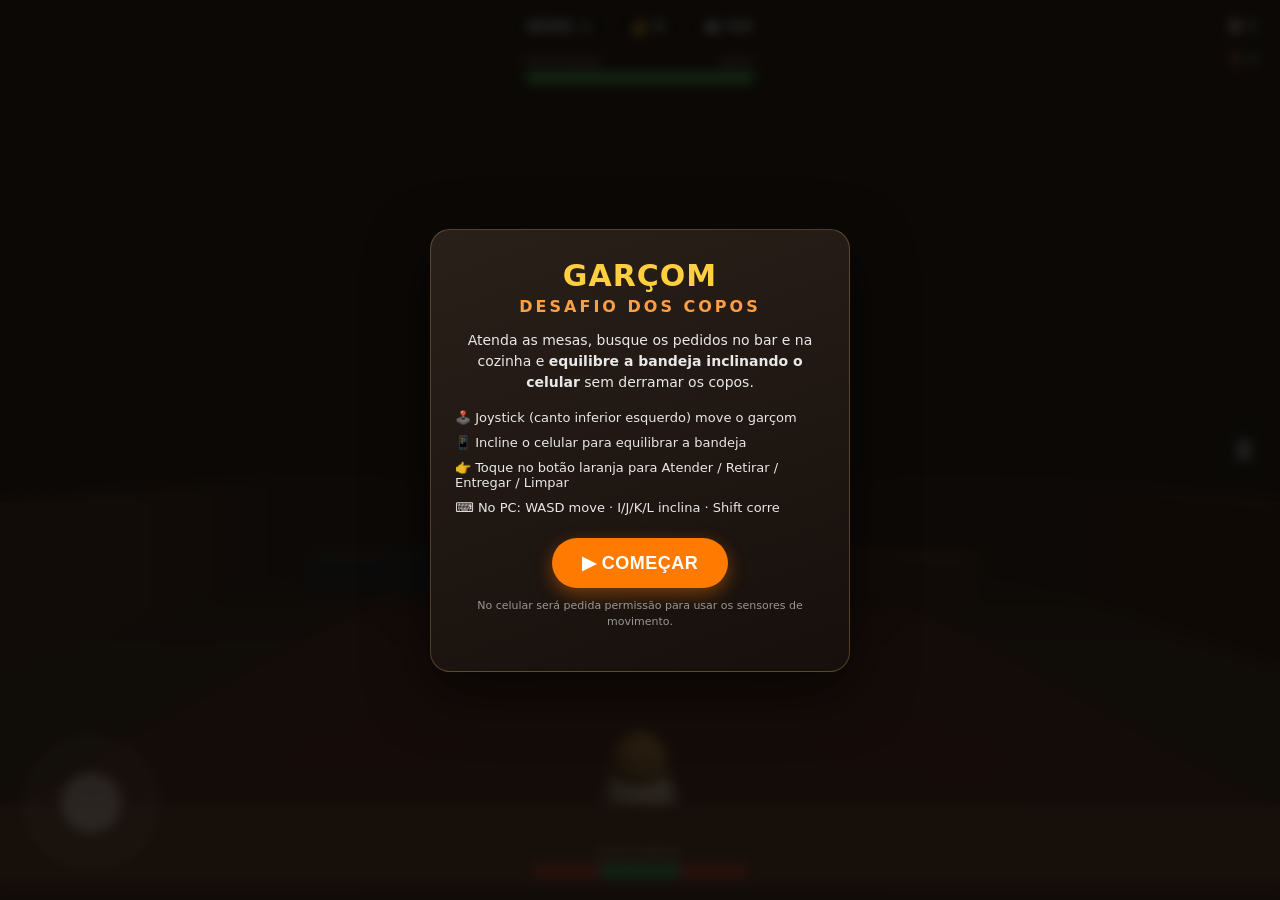
==== waiter-rush/index.html @ df3437c9 "feat: add Waiter Rush game files (web + Unity scripts) Copied from anonimous11112001/site-basico-rou" ====
<!DOCTYPE html>
<html lang="pt-BR">
<head>
  <meta charset="UTF-8" />
  <meta name="viewport" content="width=device-width, initial-scale=1.0, maximum-scale=1.0, user-scalable=no, viewport-fit=cover" />
  <meta name="theme-color" content="#14100e" />
  <link rel="icon" href="data:image/svg+xml,<svg xmlns='http://www.w3.org/2000/svg' viewBox='0 0 100 100'><text y='.9em' font-size='90'>🍷</text></svg>" />
  <title>Garçom — Desafio dos Copos</title>
  <link rel="stylesheet" href="css/style.css" />
  <!-- Three.js vendorizado localmente (self-contained, sem CDN) -->
  <script type="importmap">
  {
    "imports": {
      "three": "./vendor/three.module.js"
    }
  }
  </script>
</head>
<body>
  <canvas id="game-canvas"></canvas>

  <!-- ===================== HUD ===================== -->
  <div id="hud">
    <div class="hud-top">
      <div class="hud-chip" id="hud-level">NÍVEL 1</div>
      <div class="hud-chip" id="hud-money">💰 0</div>
      <div class="hud-chip" id="hud-goal-chip">🍽️ <span id="hud-goal">0/0</span></div>
    </div>

    <div class="hud-bars">
      <div class="bar-label">REPUTAÇÃO <span id="hud-rep-val">100%</span></div>
      <div class="bar"><div id="hud-rep-fill" class="bar-fill" style="width:100%"></div></div>
    </div>

    <div class="hud-side">
      <div class="hud-chip small" id="hud-orders">📋 0</div>
      <div class="hud-chip small" id="hud-waiting">🚪 0</div>
      <div class="hud-chip small combo" id="hud-combo"></div>
    </div>

    <!-- Equilibrio da bandeja -->
    <div id="balance-wrap">
      <div class="balance-title">EQUILÍBRIO</div>
      <div id="balance-bar">
        <div class="balance-zone red"></div>
        <div class="balance-zone green"></div>
        <div class="balance-zone red"></div>
        <div id="balance-needle"></div>
      </div>
    </div>

    <!-- Liquido carregado -->
    <div id="hud-liquid" style="display:none">
      <div class="bar-label">🥤 LÍQUIDO</div>
      <div class="bar thin"><div id="hud-liquid-fill" class="bar-fill" style="width:100%"></div></div>
    </div>
  </div>

  <!-- Joystick -->
  <div id="joystick"><div id="joystick-knob"></div></div>

  <!-- Botao de acao contextual -->
  <button id="action-btn" style="display:none">ATENDER</button>

  <!-- Botao recalibrar sensores -->
  <button id="sensor-btn" title="Calibrar sensores">🎚️</button>

  <!-- Toast -->
  <div id="toast"></div>

  <!-- ===================== OVERLAYS ===================== -->
  <div class="overlay" id="overlay-start" style="display:flex">
    <div class="card">
      <h1>GARÇOM</h1>
      <h2>Desafio dos Copos</h2>
      <p>Atenda as mesas, busque os pedidos no bar e na cozinha e
         <b>equilibre a bandeja inclinando o celular</b> sem derramar os copos.</p>
      <ul class="how">
        <li>🕹️ Joystick (canto inferior esquerdo) move o garçom</li>
        <li>📱 Incline o celular para equilibrar a bandeja</li>
        <li>👉 Toque no botão laranja para Atender / Retirar / Entregar / Limpar</li>
        <li>⌨️ No PC: WASD move · I/J/K/L inclina · Shift corre</li>
      </ul>
      <button id="start-btn" class="big-btn">▶ COMEÇAR</button>
      <p class="tiny">No celular será pedida permissão para usar os sensores de movimento.</p>
    </div>
  </div>

  <div class="overlay" id="overlay-levelup" style="display:none">
    <div class="card">
      <h1>NÍVEL CONCLUÍDO! ✅</h1>
      <p>Próximo: <b>Nível <span id="next-level-num">2</span></b> — mais movimento, corredores mais apertados.</p>
      <button id="next-level-btn" class="big-btn">PRÓXIMO NÍVEL ▶</button>
    </div>
  </div>

  <div class="overlay" id="overlay-gameover" style="display:none">
    <div class="card">
      <h1>NÍVEL FALHOU ❌</h1>
      <p>A reputação chegou a zero!</p>
      <p class="stats" id="gameover-stats"></p>
      <button id="restart-btn" class="big-btn">TENTAR NOVAMENTE</button>
    </div>
  </div>

  <div class="overlay" id="overlay-win" style="display:none">
    <div class="card">
      <h1>🏆 CAOS DOMINADO!</h1>
      <p>Você venceu os 20 níveis do restaurante lotado. Lenda!</p>
      <button id="win-restart-btn" class="big-btn">JOGAR DE NOVO</button>
    </div>
  </div>

  <script type="module" src="js/main.js"></script>
</body>
</html>
---- waiter-rush/css/style.css ----
/* Garçom — Desafio dos Copos : HUD e overlays */
* { margin: 0; padding: 0; box-sizing: border-box; -webkit-tap-highlight-color: transparent; }
html, body { width: 100%; height: 100%; overflow: hidden; background: #14100e;
  font-family: 'Segoe UI', system-ui, Arial, sans-serif; color: #fff;
  user-select: none; -webkit-user-select: none; touch-action: none; }
#game-canvas { position: fixed; inset: 0; display: block; }

/* ---------- HUD ---------- */
#hud { position: fixed; inset: 0; pointer-events: none; padding: env(safe-area-inset-top) 12px 0; }
.hud-top { position: absolute; top: 10px; left: 50%; transform: translateX(-50%);
  display: flex; gap: 8px; }
.hud-chip { pointer-events: none; background: rgba(0,0,0,.55); border: 1px solid rgba(255,255,255,.15);
  border-radius: 18px; padding: 7px 14px; font-weight: 700; font-size: 15px;
  backdrop-filter: blur(4px); white-space: nowrap; }
.hud-chip.small { font-size: 13px; padding: 5px 10px; }
.hud-chip.combo { color: #ffcf3f; transition: opacity .2s; }

.hud-bars { position: absolute; top: 56px; left: 50%; transform: translateX(-50%); width: 230px; }
.bar-label { font-size: 11px; letter-spacing: 1px; opacity: .85; margin-bottom: 3px; display: flex; justify-content: space-between; }
.bar { height: 12px; background: rgba(0,0,0,.55); border-radius: 8px; overflow: hidden; border: 1px solid rgba(255,255,255,.15); }
.bar.thin { height: 9px; }
.bar-fill { height: 100%; background: #3ad15a; transition: width .15s, background .3s; }

.hud-side { position: absolute; top: 12px; right: 12px; display: flex; flex-direction: column; gap: 6px; align-items: flex-end; }

#balance-wrap { position: absolute; bottom: 22px; left: 50%; transform: translateX(-50%); width: 220px; text-align: center; }
.balance-title { font-size: 11px; letter-spacing: 2px; opacity: .85; margin-bottom: 4px; }
#balance-bar { position: relative; height: 14px; border-radius: 8px; overflow: hidden;
  display: flex; border: 1px solid rgba(255,255,255,.2); }
.balance-zone { height: 100%; }
.balance-zone.red { flex: 1; background: #c0392b; }
.balance-zone.green { flex: 1.1; background: #27ae60; }
#balance-needle { position: absolute; top: -3px; left: 50%; width: 4px; height: 20px;
  background: #fff; border-radius: 2px; transform: translateX(-50%); transition: left .08s, background .2s;
  box-shadow: 0 0 6px rgba(0,0,0,.6); }

#hud-liquid { position: absolute; bottom: 64px; left: 50%; transform: translateX(-50%); width: 200px; text-align: center; }

/* ---------- Joystick ---------- */
#joystick { position: fixed; left: 26px; bottom: 32px; width: 130px; height: 130px;
  border-radius: 50%; background: rgba(255,255,255,.08); border: 2px solid rgba(255,255,255,.25);
  pointer-events: auto; touch-action: none; }
#joystick-knob { position: absolute; left: 50%; top: 50%; width: 58px; height: 58px; margin: -29px 0 0 -29px;
  border-radius: 50%; background: rgba(255,255,255,.55); border: 2px solid rgba(255,255,255,.8);
  transition: transform .03s; }

/* ---------- Botoes ---------- */
#action-btn { position: fixed; right: 28px; bottom: 48px; min-width: 130px; height: 130px;
  border-radius: 50%; border: 3px solid rgba(255,255,255,.85); background: #ff7a00; color: #fff;
  font-size: 17px; font-weight: 800; letter-spacing: .5px; pointer-events: auto; cursor: pointer;
  box-shadow: 0 6px 18px rgba(0,0,0,.5); display: flex; align-items: center; justify-content: center;
  text-align: center; padding: 8px; line-height: 1.1; animation: pulse 1.2s infinite; }
@keyframes pulse { 0%,100% { transform: scale(1); } 50% { transform: scale(1.06); } }

#sensor-btn { position: fixed; right: 14px; top: 50%; transform: translateY(-50%);
  width: 44px; height: 44px; border-radius: 50%; border: 1px solid rgba(255,255,255,.25);
  background: rgba(0,0,0,.5); color: #fff; font-size: 18px; pointer-events: auto; cursor: pointer; }

/* ---------- Toast ---------- */
#toast { position: fixed; top: 96px; left: 50%; transform: translateX(-50%);
  background: rgba(0,0,0,.72); padding: 10px 18px; border-radius: 22px; font-weight: 700;
  font-size: 15px; opacity: 0; transition: opacity .3s; pointer-events: none; max-width: 90vw;
  text-align: center; border: 1px solid rgba(255,255,255,.15); }

/* ---------- Overlays ---------- */
.overlay { position: fixed; inset: 0; background: rgba(10,8,6,.82); backdrop-filter: blur(6px);
  display: flex; align-items: center; justify-content: center; z-index: 50; padding: 20px; }
.card { background: linear-gradient(160deg, #2a201a, #160f0b); border: 1px solid rgba(255,200,120,.25);
  border-radius: 20px; padding: 28px 24px; max-width: 420px; width: 100%; text-align: center;
  box-shadow: 0 20px 60px rgba(0,0,0,.6); }
.card h1 { font-size: 30px; color: #ffcf3f; letter-spacing: 1px; margin-bottom: 4px; }
.card h2 { font-size: 16px; color: #ff9f43; font-weight: 600; margin-bottom: 14px; letter-spacing: 3px; text-transform: uppercase; }
.card p { font-size: 14px; line-height: 1.5; opacity: .9; margin-bottom: 12px; }
.card .stats { color: #ffcf3f; font-weight: 700; }
.card .tiny { font-size: 11px; opacity: .55; margin-top: 10px; }
.how { text-align: left; list-style: none; margin: 6px 0 18px; }
.how li { font-size: 13px; padding: 5px 0; opacity: .9; }
.big-btn { background: #ff7a00; color: #fff; border: none; border-radius: 30px; padding: 14px 30px;
  font-size: 18px; font-weight: 800; letter-spacing: .5px; cursor: pointer; pointer-events: auto;
  box-shadow: 0 6px 18px rgba(255,122,0,.4); }
.big-btn:active { transform: scale(.97); }

@media (max-width: 480px) {
  #joystick { width: 110px; height: 110px; left: 18px; bottom: 24px; }
  #action-btn { width: 110px; height: 110px; min-width: 110px; right: 18px; bottom: 36px; font-size: 15px; }
}
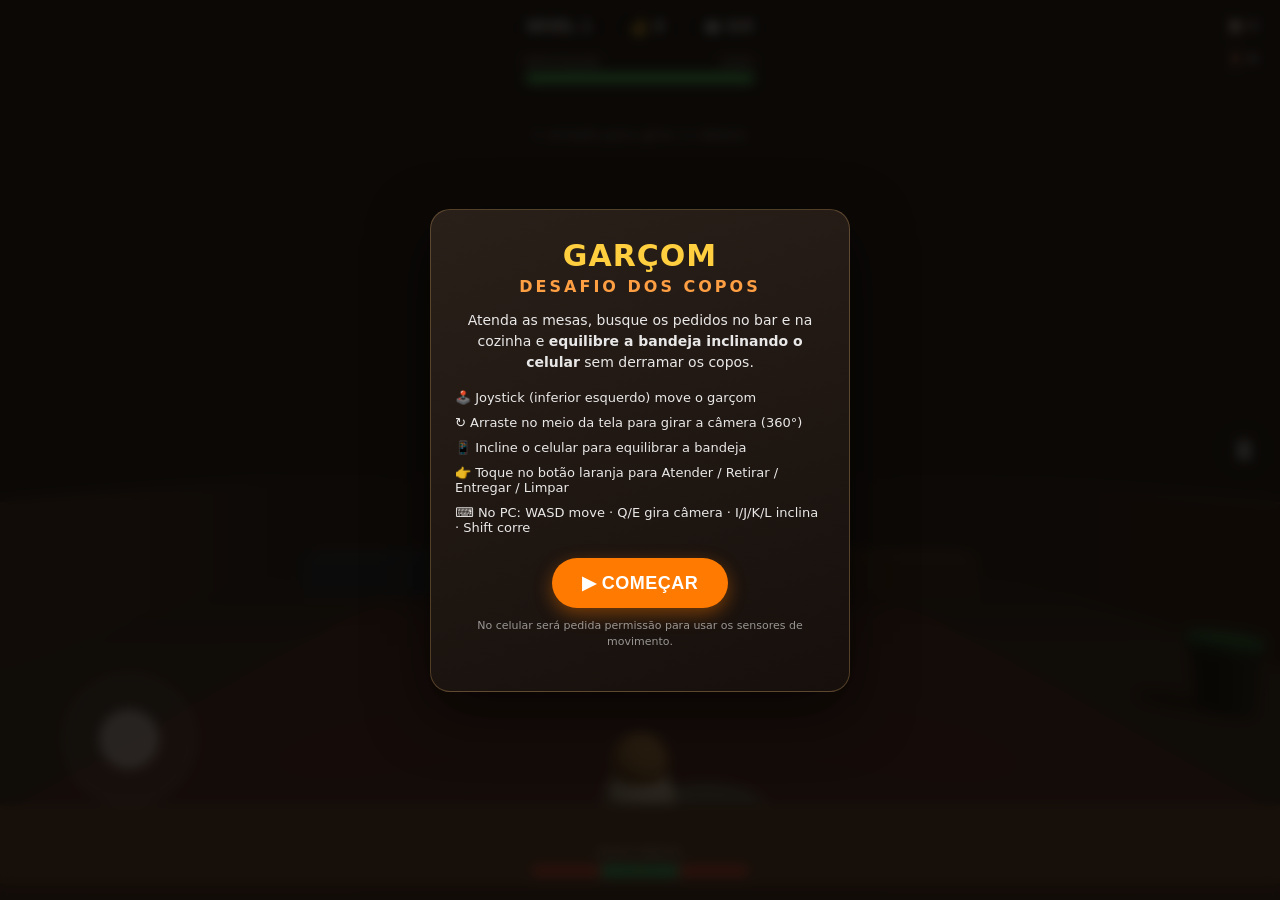
==== commit 2eec8e7a: "feat: sincroniza joystick reposicionado, giro de camera 360 e vies pra frente" ====
--- a/waiter-rush/index.html
+++ b/waiter-rush/index.html
@@ -56,6 +56,9 @@
     </div>
   </div>
 
+  <!-- Area para girar a camera (arraste no meio-superior da tela) -->
+  <div id="look-pad"><div class="look-hint">↻ arraste para girar a câmera</div></div>
+
   <!-- Joystick -->
   <div id="joystick"><div id="joystick-knob"></div></div>
 
@@ -76,10 +79,11 @@
       <p>Atenda as mesas, busque os pedidos no bar e na cozinha e
          <b>equilibre a bandeja inclinando o celular</b> sem derramar os copos.</p>
       <ul class="how">
-        <li>🕹️ Joystick (canto inferior esquerdo) move o garçom</li>
+        <li>🕹️ Joystick (inferior esquerdo) move o garçom</li>
+        <li>↻ Arraste no meio da tela para girar a câmera (360°)</li>
         <li>📱 Incline o celular para equilibrar a bandeja</li>
         <li>👉 Toque no botão laranja para Atender / Retirar / Entregar / Limpar</li>
-        <li>⌨️ No PC: WASD move · I/J/K/L inclina · Shift corre</li>
+        <li>⌨️ No PC: WASD move · Q/E gira câmera · I/J/K/L inclina · Shift corre</li>
       </ul>
       <button id="start-btn" class="big-btn">▶ COMEÇAR</button>
       <p class="tiny">No celular será pedida permissão para usar os sensores de movimento.</p>
--- a/waiter-rush/css/style.css
+++ b/waiter-rush/css/style.css
@@ -37,24 +37,31 @@
 #hud-liquid { position: absolute; bottom: 64px; left: 50%; transform: translateX(-50%); width: 200px; text-align: center; }
 
 /* ---------- Joystick ---------- */
-#joystick { position: fixed; left: 26px; bottom: 32px; width: 130px; height: 130px;
+#joystick { position: fixed; left: 64px; bottom: 96px; width: 130px; height: 130px;
   border-radius: 50%; background: rgba(255,255,255,.08); border: 2px solid rgba(255,255,255,.25);
-  pointer-events: auto; touch-action: none; }
+  pointer-events: auto; touch-action: none; z-index: 30; }
 #joystick-knob { position: absolute; left: 50%; top: 50%; width: 58px; height: 58px; margin: -29px 0 0 -29px;
   border-radius: 50%; background: rgba(255,255,255,.55); border: 2px solid rgba(255,255,255,.8);
   transition: transform .03s; }
+
+/* ---------- Area para girar a camera (toque/arraste no meio-superior) ---------- */
+#look-pad { position: fixed; left: 0; right: 0; top: 118px; height: 32vh;
+  pointer-events: auto; touch-action: none; z-index: 5; }
+#look-pad .look-hint { position: absolute; top: 6px; left: 50%; transform: translateX(-50%);
+  font-size: 12px; font-weight: 700; color: rgba(255,255,255,.5); letter-spacing: .5px;
+  background: rgba(0,0,0,.3); padding: 4px 12px; border-radius: 14px; white-space: nowrap; }
 
 /* ---------- Botoes ---------- */
 #action-btn { position: fixed; right: 28px; bottom: 48px; min-width: 130px; height: 130px;
   border-radius: 50%; border: 3px solid rgba(255,255,255,.85); background: #ff7a00; color: #fff;
   font-size: 17px; font-weight: 800; letter-spacing: .5px; pointer-events: auto; cursor: pointer;
   box-shadow: 0 6px 18px rgba(0,0,0,.5); display: flex; align-items: center; justify-content: center;
-  text-align: center; padding: 8px; line-height: 1.1; animation: pulse 1.2s infinite; }
+  text-align: center; padding: 8px; line-height: 1.1; animation: pulse 1.2s infinite; z-index: 30; }
 @keyframes pulse { 0%,100% { transform: scale(1); } 50% { transform: scale(1.06); } }
 
 #sensor-btn { position: fixed; right: 14px; top: 50%; transform: translateY(-50%);
   width: 44px; height: 44px; border-radius: 50%; border: 1px solid rgba(255,255,255,.25);
-  background: rgba(0,0,0,.5); color: #fff; font-size: 18px; pointer-events: auto; cursor: pointer; }
+  background: rgba(0,0,0,.5); color: #fff; font-size: 18px; pointer-events: auto; cursor: pointer; z-index: 30; }
 
 /* ---------- Toast ---------- */
 #toast { position: fixed; top: 96px; left: 50%; transform: translateX(-50%);
@@ -81,6 +88,6 @@
 .big-btn:active { transform: scale(.97); }
 
 @media (max-width: 480px) {
-  #joystick { width: 110px; height: 110px; left: 18px; bottom: 24px; }
+  #joystick { width: 110px; height: 110px; left: 48px; bottom: 92px; }
   #action-btn { width: 110px; height: 110px; min-width: 110px; right: 18px; bottom: 36px; font-size: 15px; }
 }
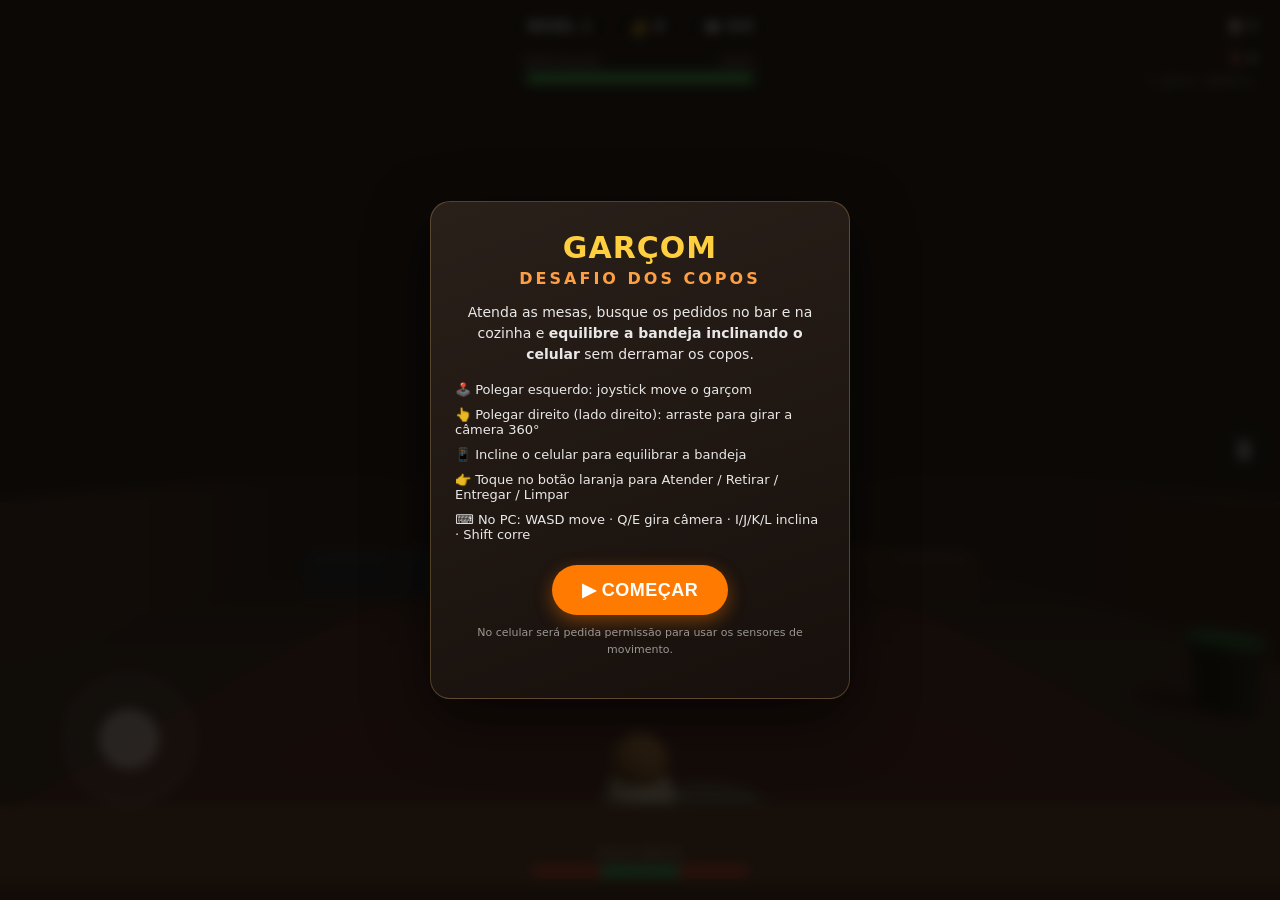
==== commit 0e0801b5: "feat: sincroniza camera lado direito (Free Fire) e zoom-out em retrato" ====
--- a/waiter-rush/index.html
+++ b/waiter-rush/index.html
@@ -56,8 +56,8 @@
     </div>
   </div>
 
-  <!-- Area para girar a camera (arraste no meio-superior da tela) -->
-  <div id="look-pad"><div class="look-hint">↻ arraste para girar a câmera</div></div>
+  <!-- Area para girar a camera: lado direito (arraste com o polegar direito) -->
+  <div id="look-pad"><div class="look-hint">↻ girar câmera</div></div>
 
   <!-- Joystick -->
   <div id="joystick"><div id="joystick-knob"></div></div>
@@ -79,8 +79,8 @@
       <p>Atenda as mesas, busque os pedidos no bar e na cozinha e
          <b>equilibre a bandeja inclinando o celular</b> sem derramar os copos.</p>
       <ul class="how">
-        <li>🕹️ Joystick (inferior esquerdo) move o garçom</li>
-        <li>↻ Arraste no meio da tela para girar a câmera (360°)</li>
+        <li>🕹️ Polegar esquerdo: joystick move o garçom</li>
+        <li>👆 Polegar direito (lado direito): arraste para girar a câmera 360°</li>
         <li>📱 Incline o celular para equilibrar a bandeja</li>
         <li>👉 Toque no botão laranja para Atender / Retirar / Entregar / Limpar</li>
         <li>⌨️ No PC: WASD move · Q/E gira câmera · I/J/K/L inclina · Shift corre</li>
--- a/waiter-rush/css/style.css
+++ b/waiter-rush/css/style.css
@@ -44,12 +44,13 @@
   border-radius: 50%; background: rgba(255,255,255,.55); border: 2px solid rgba(255,255,255,.8);
   transition: transform .03s; }
 
-/* ---------- Area para girar a camera (toque/arraste no meio-superior) ---------- */
-#look-pad { position: fixed; left: 0; right: 0; top: 118px; height: 32vh;
+/* ---------- Area para girar a camera (lado DIREITO, estilo Free Fire) -------- */
+/* O polegar direito arrasta em qualquer ponto desta area para girar 360. */
+#look-pad { position: fixed; right: 0; top: 60px; bottom: 0; left: 45%;
   pointer-events: auto; touch-action: none; z-index: 5; }
-#look-pad .look-hint { position: absolute; top: 6px; left: 50%; transform: translateX(-50%);
-  font-size: 12px; font-weight: 700; color: rgba(255,255,255,.5); letter-spacing: .5px;
-  background: rgba(0,0,0,.3); padding: 4px 12px; border-radius: 14px; white-space: nowrap; }
+#look-pad .look-hint { position: absolute; top: 10px; right: 14px;
+  font-size: 12px; font-weight: 700; color: rgba(255,255,255,.45); letter-spacing: .5px;
+  background: rgba(0,0,0,.28); padding: 4px 12px; border-radius: 14px; white-space: nowrap; }
 
 /* ---------- Botoes ---------- */
 #action-btn { position: fixed; right: 28px; bottom: 48px; min-width: 130px; height: 130px;
